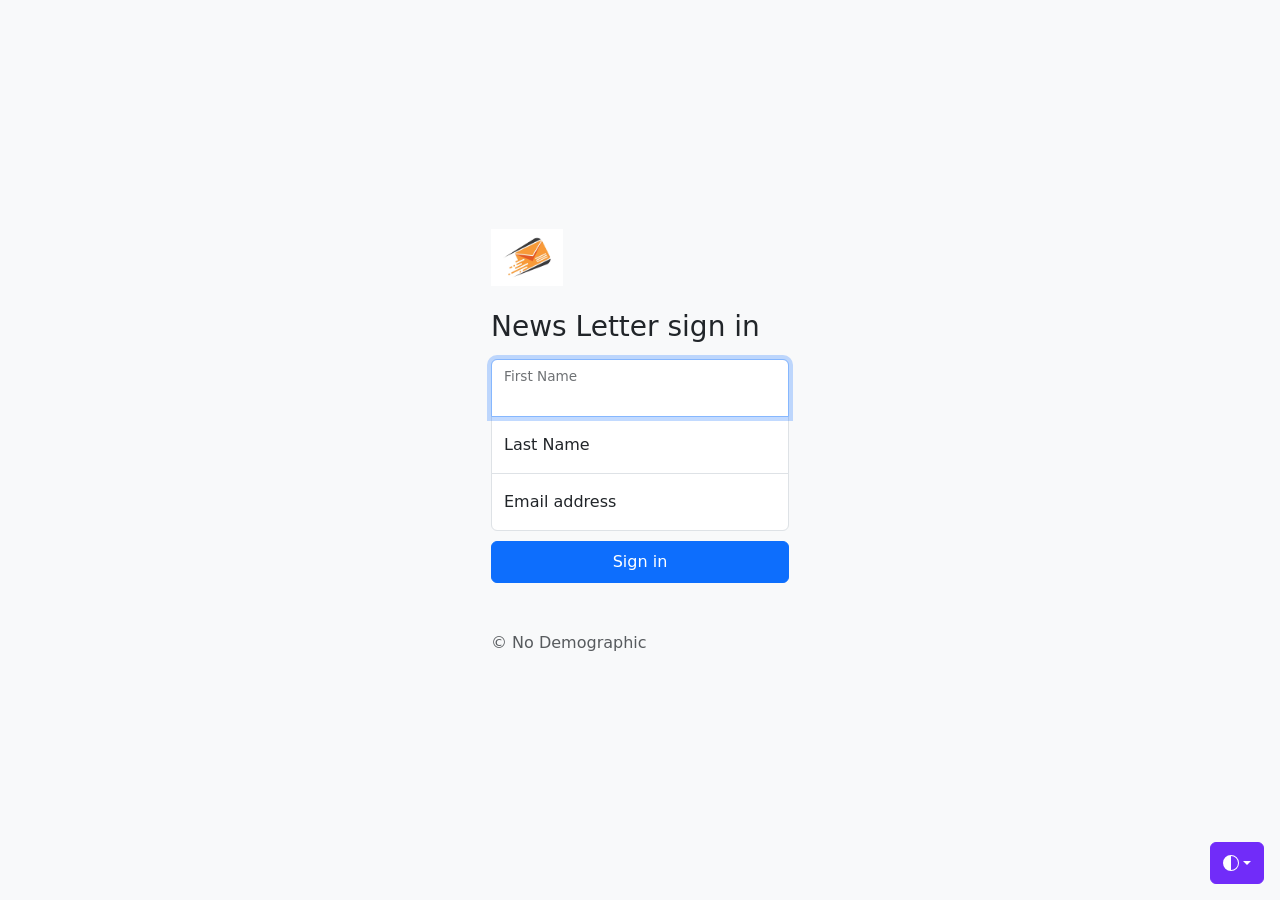
==== newsletter-signup/signup.html @ 0b46c71f "first commit" ====
<!doctype html>
<html lang="en" data-bs-theme="auto">
  <head><script src="/docs/5.3/assets/js/color-modes.js"></script>

    <meta charset="utf-8">
    <meta name="viewport" content="width=device-width, initial-scale=1">
    <meta name="description" content="">
    <meta name="author" content="Mark Otto, Jacob Thornton, and Bootstrap contributors">
    <meta name="generator" content="Hugo 0.112.5">
    <title>Signin Template · Bootstrap v5.3</title>

    <link rel="canonical" href="https://getbootstrap.com/docs/5.3/examples/sign-in/">

    <link href="https://cdn.jsdelivr.net/npm/bootstrap@5.3.0/dist/css/bootstrap.min.css" rel="stylesheet" integrity="sha384-9ndCyUaIbzAi2FUVXJi0CjmCapSmO7SnpJef0486qhLnuZ2cdeRhO02iuK6FUUVM" crossorigin="anonymous">
    

    

<link href="styles.css" rel="stylesheet" integrity="sha384-9ndCyUaIbzAi2FUVXJi0CjmCapSmO7SnpJef0486qhLnuZ2cdeRhO02iuK6FUUVM" crossorigin="anonymous">

    <!-- Favicons -->
<link rel="apple-touch-icon" href="/docs/5.3/assets/img/favicons/apple-touch-icon.png" sizes="180x180">
<link rel="icon" href="/docs/5.3/assets/img/favicons/favicon-32x32.png" sizes="32x32" type="image/png">
<link rel="icon" href="/docs/5.3/assets/img/favicons/favicon-16x16.png" sizes="16x16" type="image/png">
<link rel="manifest" href="/docs/5.3/assets/img/favicons/manifest.json">
<link rel="mask-icon" href="/docs/5.3/assets/img/favicons/safari-pinned-tab.svg" color="#712cf9">
<link rel="icon" href="/docs/5.3/assets/img/favicons/favicon.ico">
<meta name="theme-color" content="#712cf9">


    <style>
      .bd-placeholder-img {
        font-size: 1.125rem;
        text-anchor: middle;
        -webkit-user-select: none;
        -moz-user-select: none;
        user-select: none;
      }

      @media (min-width: 768px) {
        .bd-placeholder-img-lg {
          font-size: 3.5rem;
        }
      }

      .b-example-divider {
        width: 100%;
        height: 3rem;
        background-color: rgba(0, 0, 0, .1);
        border: solid rgba(0, 0, 0, .15);
        border-width: 1px 0;
        box-shadow: inset 0 .5em 1.5em rgba(0, 0, 0, .1), inset 0 .125em .5em rgba(0, 0, 0, .15);
      }

      .b-example-vr {
        flex-shrink: 0;
        width: 1.5rem;
        height: 100vh;
      }

      .bi {
        vertical-align: -.125em;
        fill: currentColor;
      }

      .nav-scroller {
        position: relative;
        z-index: 2;
        height: 2.75rem;
        overflow-y: hidden;
      }

      .nav-scroller .nav {
        display: flex;
        flex-wrap: nowrap;
        padding-bottom: 1rem;
        margin-top: -1px;
        overflow-x: auto;
        text-align: center;
        white-space: nowrap;
        -webkit-overflow-scrolling: touch;
      }

      .btn-bd-primary {
        --bd-violet-bg: #712cf9;
        --bd-violet-rgb: 112.520718, 44.062154, 249.437846;

        --bs-btn-font-weight: 600;
        --bs-btn-color: var(--bs-white);
        --bs-btn-bg: var(--bd-violet-bg);
        --bs-btn-border-color: var(--bd-violet-bg);
        --bs-btn-hover-color: var(--bs-white);
        --bs-btn-hover-bg: #6528e0;
        --bs-btn-hover-border-color: #6528e0;
        --bs-btn-focus-shadow-rgb: var(--bd-violet-rgb);
        --bs-btn-active-color: var(--bs-btn-hover-color);
        --bs-btn-active-bg: #5a23c8;
        --bs-btn-active-border-color: #5a23c8;
      }
      .bd-mode-toggle {
        z-index: 1500;
      }
    </style>

    
    <!-- Custom styles for this template -->
    <link href="public/css/styles.css" rel="stylesheet">
  </head>
  <body class="d-flex align-items-center py-4 bg-body-tertiary">
    <svg xmlns="http://www.w3.org/2000/svg" style="display: none;">
      <symbol id="check2" viewBox="0 0 16 16">
        <path d="M13.854 3.646a.5.5 0 0 1 0 .708l-7 7a.5.5 0 0 1-.708 0l-3.5-3.5a.5.5 0 1 1 .708-.708L6.5 10.293l6.646-6.647a.5.5 0 0 1 .708 0z"/>
      </symbol>
      <symbol id="circle-half" viewBox="0 0 16 16">
        <path d="M8 15A7 7 0 1 0 8 1v14zm0 1A8 8 0 1 1 8 0a8 8 0 0 1 0 16z"/>
      </symbol>
      <symbol id="moon-stars-fill" viewBox="0 0 16 16">
        <path d="M6 .278a.768.768 0 0 1 .08.858 7.208 7.208 0 0 0-.878 3.46c0 4.021 3.278 7.277 7.318 7.277.527 0 1.04-.055 1.533-.16a.787.787 0 0 1 .81.316.733.733 0 0 1-.031.893A8.349 8.349 0 0 1 8.344 16C3.734 16 0 12.286 0 7.71 0 4.266 2.114 1.312 5.124.06A.752.752 0 0 1 6 .278z"/>
        <path d="M10.794 3.148a.217.217 0 0 1 .412 0l.387 1.162c.173.518.579.924 1.097 1.097l1.162.387a.217.217 0 0 1 0 .412l-1.162.387a1.734 1.734 0 0 0-1.097 1.097l-.387 1.162a.217.217 0 0 1-.412 0l-.387-1.162A1.734 1.734 0 0 0 9.31 6.593l-1.162-.387a.217.217 0 0 1 0-.412l1.162-.387a1.734 1.734 0 0 0 1.097-1.097l.387-1.162zM13.863.099a.145.145 0 0 1 .274 0l.258.774c.115.346.386.617.732.732l.774.258a.145.145 0 0 1 0 .274l-.774.258a1.156 1.156 0 0 0-.732.732l-.258.774a.145.145 0 0 1-.274 0l-.258-.774a1.156 1.156 0 0 0-.732-.732l-.774-.258a.145.145 0 0 1 0-.274l.774-.258c.346-.115.617-.386.732-.732L13.863.1z"/>
      </symbol>
      <symbol id="sun-fill" viewBox="0 0 16 16">
        <path d="M8 12a4 4 0 1 0 0-8 4 4 0 0 0 0 8zM8 0a.5.5 0 0 1 .5.5v2a.5.5 0 0 1-1 0v-2A.5.5 0 0 1 8 0zm0 13a.5.5 0 0 1 .5.5v2a.5.5 0 0 1-1 0v-2A.5.5 0 0 1 8 13zm8-5a.5.5 0 0 1-.5.5h-2a.5.5 0 0 1 0-1h2a.5.5 0 0 1 .5.5zM3 8a.5.5 0 0 1-.5.5h-2a.5.5 0 0 1 0-1h2A.5.5 0 0 1 3 8zm10.657-5.657a.5.5 0 0 1 0 .707l-1.414 1.415a.5.5 0 1 1-.707-.708l1.414-1.414a.5.5 0 0 1 .707 0zm-9.193 9.193a.5.5 0 0 1 0 .707L3.05 13.657a.5.5 0 0 1-.707-.707l1.414-1.414a.5.5 0 0 1 .707 0zm9.193 2.121a.5.5 0 0 1-.707 0l-1.414-1.414a.5.5 0 0 1 .707-.707l1.414 1.414a.5.5 0 0 1 0 .707zM4.464 4.465a.5.5 0 0 1-.707 0L2.343 3.05a.5.5 0 1 1 .707-.707l1.414 1.414a.5.5 0 0 1 0 .708z"/>
      </symbol>
    </svg>

    <div class="dropdown position-fixed bottom-0 end-0 mb-3 me-3 bd-mode-toggle">
      <button class="btn btn-bd-primary py-2 dropdown-toggle d-flex align-items-center"
              id="bd-theme"
              type="button"
              aria-expanded="false"
              data-bs-toggle="dropdown"
              aria-label="Toggle theme (auto)">
        <svg class="bi my-1 theme-icon-active" width="1em" height="1em"><use href="#circle-half"></use></svg>
        <span class="visually-hidden" id="bd-theme-text">Toggle theme</span>
      </button>
      <ul class="dropdown-menu dropdown-menu-end shadow" aria-labelledby="bd-theme-text">
        <li>
          <button type="button" class="dropdown-item d-flex align-items-center" data-bs-theme-value="light" aria-pressed="false">
            <svg class="bi me-2 opacity-50 theme-icon" width="1em" height="1em"><use href="#sun-fill"></use></svg>
            Light
            <svg class="bi ms-auto d-none" width="1em" height="1em"><use href="#check2"></use></svg>
          </button>
        </li>
        <li>
          <button type="button" class="dropdown-item d-flex align-items-center" data-bs-theme-value="dark" aria-pressed="false">
            <svg class="bi me-2 opacity-50 theme-icon" width="1em" height="1em"><use href="#moon-stars-fill"></use></svg>
            Dark
            <svg class="bi ms-auto d-none" width="1em" height="1em"><use href="#check2"></use></svg>
          </button>
        </li>
        <li>
          <button type="button" class="dropdown-item d-flex align-items-center active" data-bs-theme-value="auto" aria-pressed="true">
            <svg class="bi me-2 opacity-50 theme-icon" width="1em" height="1em"><use href="#circle-half"></use></svg>
            Auto
            <svg class="bi ms-auto d-none" width="1em" height="1em"><use href="#check2"></use></svg>
          </button>
        </li>
      </ul>
    </div>

    
<main class="form-signin w-100 m-auto">
  <form>
    <img class="mb-4" src="public/images/mail.avif" alt="" width="72" height="57">
    <h1 class="h3 mb-3 fw-normal">News Letter sign in</h1>

    <div class="form-floating">
      <input type="text" class="form-control top" id="floatingInput" placeholder="First Name" required autofocus>
      <label for="floatingInput">First Name</label>
    </div>

    <div class="form-floating">
        <input type="text" class="form-control middle" id="floatingInput" placeholder="Last Name" required>
        <label for="floatingInput">Last Name</label>
      </div>

    <div class="form-floating">
      <input type="email" class="form-control bottom" id="floatingInput" placeholder="Email" required>
      <label for="floatingInput">Email address</label>
    </div>
    <button class="btn btn-primary w-100 py-2" type="submit">Sign in</button>
    <p class="mt-5 mb-3 text-body-secondary">&copy; No Demographic</p>
  </form>
</main>
<script src="/docs/5.3/dist/js/bootstrap.bundle.min.js" integrity="sha384-geWF76RCwLtnZ8qwWowPQNguL3RmwHVBC9FhGdlKrxdiJJigb/j/68SIy3Te4Bkz" crossorigin="anonymous"></script>

    </body>
</html>
---- newsletter-signup/public/css/styles.css ----
html,
body {
  height: 100%;
}

.form-signin {
  max-width: 330px;
  padding: 1rem;
}

.form-signin .form-floating:focus-within {
  z-index: 2;
}

.top {
  margin-bottom: -1px;
  border-bottom-right-radius: 0;
  border-bottom-left-radius: 0;
}

.middle{
    border-radius: 0cm;
    margin-bottom: -1px;

}

.bottom {
  margin-bottom: 10px;
  border-top-left-radius: 0;
  border-top-right-radius: 0;
}
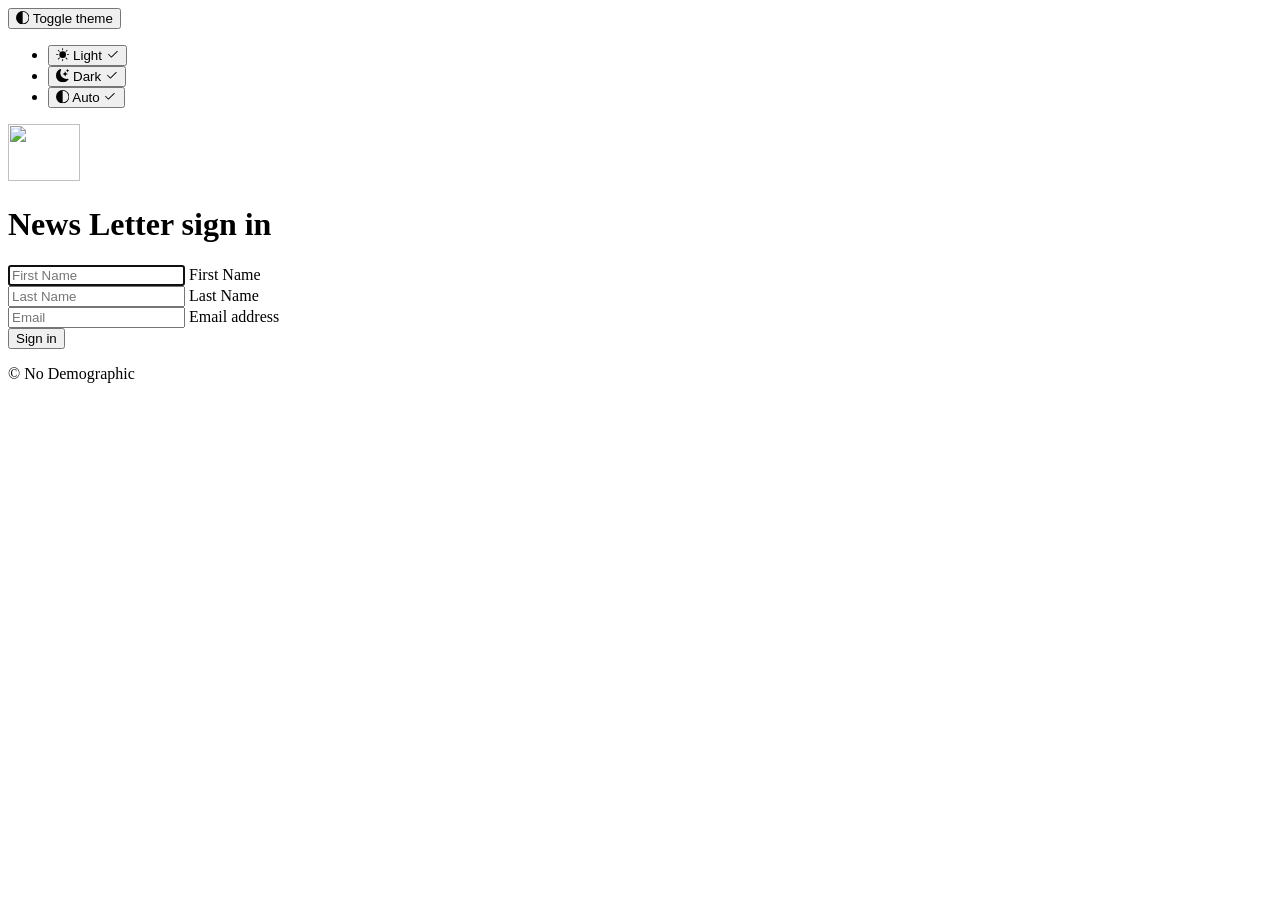
==== commit 7b751096: "sec commit" ====
--- a/newsletter-signup/signup.html
+++ b/newsletter-signup/signup.html
@@ -11,12 +11,12 @@
 
     <link rel="canonical" href="https://getbootstrap.com/docs/5.3/examples/sign-in/">
 
-    <link href="https://cdn.jsdelivr.net/npm/bootstrap@5.3.0/dist/css/bootstrap.min.css" rel="stylesheet" integrity="sha384-9ndCyUaIbzAi2FUVXJi0CjmCapSmO7SnpJef0486qhLnuZ2cdeRhO02iuK6FUUVM" crossorigin="anonymous">
+   
     
 
     
 
-<link href="styles.css" rel="stylesheet" integrity="sha384-9ndCyUaIbzAi2FUVXJi0CjmCapSmO7SnpJef0486qhLnuZ2cdeRhO02iuK6FUUVM" crossorigin="anonymous">
+<!-- <link href="css/styles.css" type = "text/css" rel="stylesheet" integrity="sha384-9ndCyUaIbzAi2FUVXJi0CjmCapSmO7SnpJef0486qhLnuZ2cdeRhO02iuK6FUUVM" crossorigin="anonymous"> -->
 
     <!-- Favicons -->
 <link rel="apple-touch-icon" href="/docs/5.3/assets/img/favicons/apple-touch-icon.png" sizes="180x180">
@@ -104,7 +104,7 @@
 
     
     <!-- Custom styles for this template -->
-    <link href="public/css/styles.css" rel="stylesheet">
+    <link href="css/styles.css" rel="stylesheet" type = "text/css">
   </head>
   <body class="d-flex align-items-center py-4 bg-body-tertiary">
     <svg xmlns="http://www.w3.org/2000/svg" style="display: none;">
@@ -160,22 +160,22 @@
 
     
 <main class="form-signin w-100 m-auto">
-  <form>
-    <img class="mb-4" src="public/images/mail.avif" alt="" width="72" height="57">
+  <form action = "/" method="post">
+    <img class="mb-4" src="images/mail.avif" alt="" width="72" height="57">
     <h1 class="h3 mb-3 fw-normal">News Letter sign in</h1>
 
     <div class="form-floating">
-      <input type="text" class="form-control top" id="floatingInput" placeholder="First Name" required autofocus>
+      <input type="text" name ="fname" class="form-control top" id="floatingInput" placeholder="First Name" required autofocus>
       <label for="floatingInput">First Name</label>
     </div>
 
     <div class="form-floating">
-        <input type="text" class="form-control middle" id="floatingInput" placeholder="Last Name" required>
+        <input type="text" name = "lname"class="form-control middle" id="floatingInput" placeholder="Last Name" required>
         <label for="floatingInput">Last Name</label>
       </div>
 
     <div class="form-floating">
-      <input type="email" class="form-control bottom" id="floatingInput" placeholder="Email" required>
+      <input type="email" name = "email" class="form-control bottom" id="floatingInput" placeholder="Email" required>
       <label for="floatingInput">Email address</label>
     </div>
     <button class="btn btn-primary w-100 py-2" type="submit">Sign in</button>
